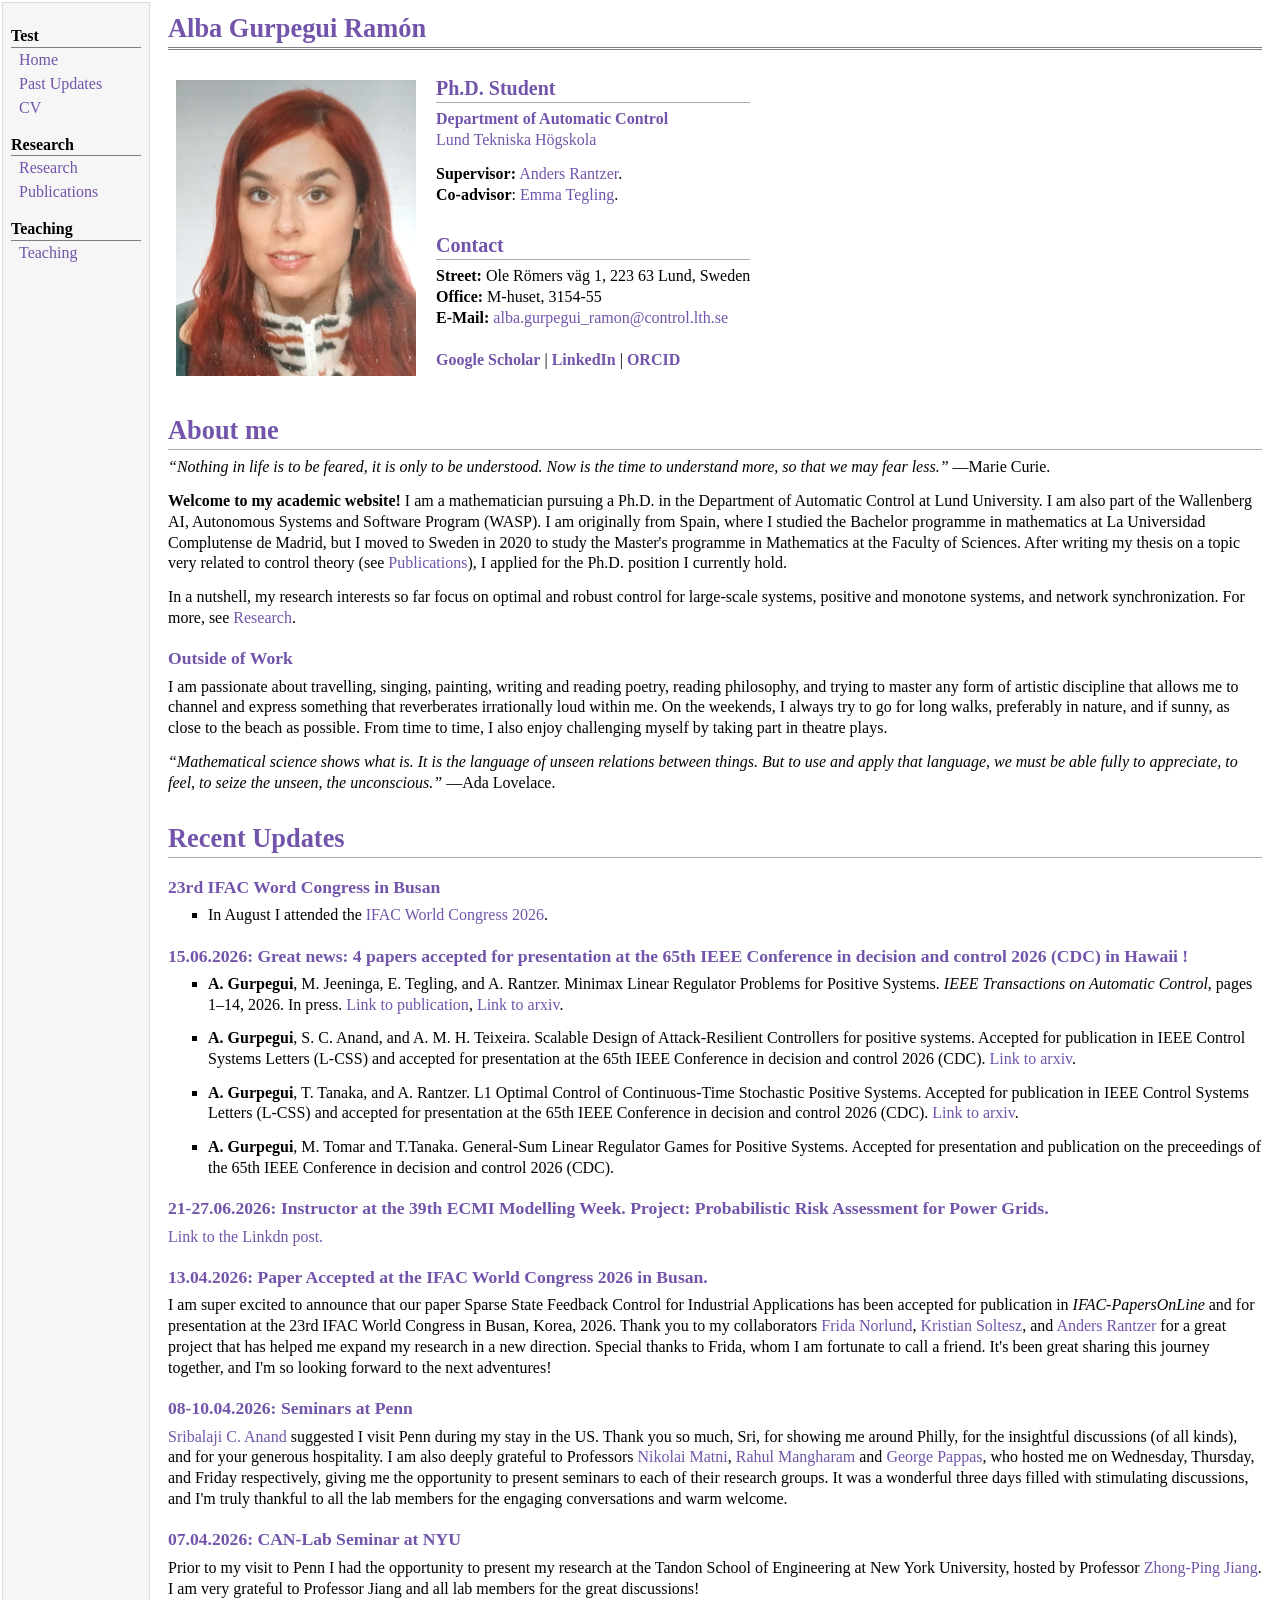
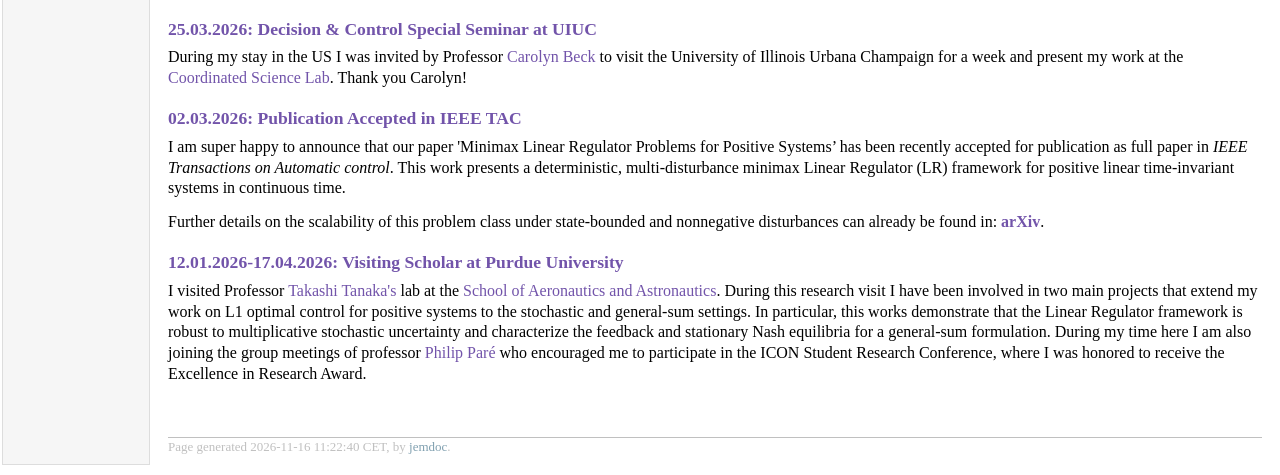
==== index.html @ 7a0a26d6 "update" ====
<!DOCTYPE html PUBLIC "-//W3C//DTD XHTML 1.1//EN"
  "http://www.w3.org/TR/xhtml11/DTD/xhtml11.dtd">
<html xmlns="http://www.w3.org/1999/xhtml" xml:lang="en">
<head>
<meta name="generator" content="jemdoc, see http://jemdoc.jaboc.net/" />
<meta http-equiv="Content-Type" content="text/html;charset=utf-8" />
<link rel="stylesheet" href="jemdoc.css" type="text/css" />
<link rel="stylesheet" href="../../jemdoc.css" type="text/css" />
<title>Alba Gurpegui - Academic Webpage</title>
</head>
<body>
<table summary="Table for page layout." id="tlayout">
<tr valign="top">
<td id="layout-menu">
<div class="menu-category">Test</div>
<div class="menu-item"><a href="/index.html">Home</a></div>
<div class="menu-item"><a href="/pastupdates.html">Past&nbsp;Updates</a></div>
<div class="menu-item"><a href="/CV.html">CV</a></div>
<div class="menu-category">Research</div>
<div class="menu-item"><a href="/research.html">Research</a></div>
<div class="menu-item"><a href="/publications.html">Publications</a></div>
<div class="menu-category">Teaching</div>
<div class="menu-item"><a href="/teaching.html">Teaching</a></div>
</td>
<td id="layout-content">
<div id="toptitle">
<h1>Alba Gurpegui Ramón</h1>
</div>
<table class="imgtable"><tr><td>
<img src="pic_alba.png" alt="Alba" />&nbsp;</td>
<td align="left"><h2>Ph.D. Student</h2>
<p><a href="https://www.control.lth.se"><b>Department of Automatic Control</b></a><br />
<a href="https://www.lth.se">Lund Tekniska Högskola</a><br /></p>
<p><b>Supervisor:</b> <a href="https://www.control.lth.se/personnel/personnel/anders-rantzer/">Anders Rantzer</a>.<br />
<b>Co-advisor</b>: <a href="https://tegling.se">Emma Tegling</a>.</p>
<h2>Contact</h2>
<p><b>Street:</b> Ole Römers väg 1, 223 63 Lund, Sweden<br />
<b>Office:</b> M-huset,  3154-55<br />
<b>E-Mail:</b> <a href="mailto:alba.gurpegui_ramon@control.lth.se">alba.gurpegui_ramon@control.lth.se</a><br />
<br />
<a href="https://scholar.google.com/citations?user=vSmTNfsAAAAJ&amp;hl=en"><b>Google Scholar</b></a> | <a href="https://www.linkedin.com/in/alba-gurpegui-3a1896249/"><b>LinkedIn</b></a> | <a href="https://orcid.org/0009-0004-3581-3519"><b>ORCID</b></a> </p>
</td></tr></table>
<h1>About me </h1>
<p><i>&ldquo;Nothing in life is to be feared, it is only to be understood. Now is the time to understand more, so that we may fear less.&rdquo;</i> —Marie Curie.</p>
<p><b>Welcome to my academic website!</b> I am a mathematician pursuing a Ph.D. in the Department 
of Automatic Control at Lund University. I am also part of the Wallenberg AI, Autonomous 
Systems and Software Program (WASP). I am originally from Spain, where I studied the Bachelor programme in mathematics at La Universidad Complutense de Madrid, 
but I moved to Sweden in 2020 to study the Master's programme in Mathematics at the Faculty of Sciences. After 
writing my thesis on a topic very related to control theory (see <a href="/publications.html">Publications</a>), I applied for the Ph.D. position 
I currently hold. </p>
<p>In a nutshell, my research interests so far focus on optimal and robust control for large-scale systems, positive and monotone systems, 
and network synchronization. For more, see <a href="/research.html">Research</a>.</p>
<h3>Outside of Work</h3>
<p>I am passionate about travelling, singing, painting, writing and reading poetry, reading philosophy, 
and trying to master any form of artistic discipline that allows me to channel and express something 
that reverberates irrationally loud within me. On the weekends, I always try to go for long walks, preferably in nature, 
and if sunny, as close to the beach as possible. From time to time, I also enjoy challenging myself by taking part 
in theatre plays.</p>
<p><i>&ldquo;Mathematical science shows what is. It is the language of unseen relations between things. But to use and apply that language, we must be able fully to appreciate, to feel, to seize the unseen, the unconscious.&rdquo;</i> —Ada Lovelace.</p>
<h1>Recent Updates</h1>
<h3>23rd IFAC Word Congress in Busan</h3>
<ul>
<li><p>In August I attended the <a href="https://www.ifac2026.org/fairDash.do">IFAC World Congress 2026</a>.</p>
</li>
</ul>
<h3>15.06.2026: Great news: 4 papers accepted for presentation at the 65th IEEE Conference in decision and control 2026 (CDC) in Hawaii !</h3>
<ul>
<li><p><b>A. Gurpegui</b>, M. Jeeninga, E. Tegling, and A. Rantzer. Minimax Linear Regulator Problems for Positive Systems. <i>IEEE Transactions
on Automatic Control</i>, pages 1–14, 2026. In press. <a href="https://ieeexplore.ieee.org/document/11430578">Link to publication</a>, <a href="https://arxiv.org/pdf/2411.04809">Link to arxiv</a>.</p>
</li>
</ul>
<ul>
<li><p><b>A. Gurpegui</b>, S. C. Anand, and A. M. H. Teixeira. Scalable Design of Attack-Resilient Controllers for positive systems. 
Accepted for publication in IEEE Control Systems Letters (L-CSS) and accepted for presentation at the 65th IEEE Conference in decision and control 2026 (CDC). <a href="https://arxiv.org/pdf/2605.10078">Link to arxiv</a>.</p>
</li>
</ul>
<ul>
<li><p><b>A. Gurpegui</b>, T. Tanaka, and A. Rantzer. L1 Optimal Control of Continuous-Time Stochastic Positive Systems. 
Accepted for publication in  IEEE Control Systems Letters (L-CSS) and accepted for presentation at the 65th IEEE Conference in decision and control 2026 (CDC). <a href="https://arxiv.org/pdf/2607.03952">Link to arxiv</a>.</p>
</li>
</ul>
<ul>
<li><p><b>A. Gurpegui</b>, M. Tomar and T.Tanaka. General-Sum Linear Regulator Games for Positive Systems. Accepted for presentation and publication
on the preceedings of the 65th IEEE Conference in decision and control 2026 (CDC).</p>
</li>
</ul>
<h3>21-27.06.2026: Instructor at the 39th ECMI Modelling Week. Project: Probabilistic Risk Assessment for Power Grids.</h3>
<p><a href="https://www.linkedin.com/feed/update/urn:li:activity:7477735351722270720/">Link to the Linkdn post.</a></p>
<h3>13.04.2026: Paper Accepted at the IFAC World Congress 2026 in Busan. </h3>
<p>I am super excited to announce that our paper Sparse State Feedback Control for Industrial Applications has been accepted for publication in <i>IFAC-PapersOnLine</i> and for presentation at the 23rd IFAC World Congress in Busan, Korea, 2026.
Thank you to my collaborators <a href="https://portal.research.lu.se/en/persons/frida-norlund/">Frida Norlund</a>, <a href="https://portal.research.lu.se/en/persons/kristian-soltesz/">Kristian Soltesz</a>, and <a href="https://portal.research.lu.se/en/persons/anders-rantzer/">Anders Rantzer</a> for a great project that has helped 
me expand my research in a new direction. Special thanks to Frida, whom I am fortunate to call a friend. It's been great sharing this journey together, and I'm so looking forward to the next adventures!</p>
<h3>08-10.04.2026: Seminars at Penn </h3>
<p><a href="https://sites.google.com/view/sribalajianand/home">Sribalaji C. Anand</a> suggested I visit Penn during my stay in the US. Thank you so much, Sri, for showing me around Philly, for the insightful discussions (of all kinds), and for your generous hospitality.
I am also deeply grateful to Professors <a href="https://nikolaimatni.github.io">Nikolai Matni</a>, <a href="https://directory.seas.upenn.edu/rahul-mangharam/">Rahul Mangharam</a> and <a href="https://www.georgejpappas.org">George Pappas</a>, who hosted me on Wednesday, Thursday, and Friday respectively, giving me the 
opportunity to present seminars to each of their research groups. It was a wonderful three days filled with stimulating discussions, and I'm truly thankful to all the lab members for the engaging conversations and warm welcome.</p>
<h3>07.04.2026: CAN-Lab Seminar at NYU </h3>
<p>Prior to my visit to Penn I had the opportunity to present my research at the Tandon School of Engineering at New York University, hosted by Professor <a href="https://engineering.nyu.edu/faculty/zhong-ping-jiang">Zhong-Ping Jiang</a>.
I am very grateful to Professor Jiang and all lab members for the great discussions! </p>
<h3>25.03.2026: Decision &amp; Control Special Seminar at UIUC</h3>
<p>During my stay in the US I was invited by Professor <a href="https://ise.illinois.edu/directory/profile/beck3">Carolyn Beck</a> to visit the University of Illinois Urbana Champaign for a week 
and present my work at the <a href="https://calendars.illinois.edu/detail/6991/33548097">Coordinated Science Lab</a>. Thank you Carolyn!</p>
<h3>02.03.2026: Publication Accepted in IEEE TAC </h3>
<p>I am super happy to announce that our paper 'Minimax Linear Regulator Problems for
Positive Systems&rsquo; has been recently accepted for publication as full paper in 
<i>IEEE Transactions on Automatic control</i>. This work presents a deterministic, 
multi-disturbance minimax Linear Regulator (LR) framework for positive linear 
time-invariant systems in continuous time. </p>
<p>Further details on the scalability of this problem class under state-bounded and nonnegative disturbances can already be found in: <a href="https://arxiv.org/pdf/2411.04809"><b>arXiv</b></a>.</p>
<h3>12.01.2026-17.04.2026: Visiting Scholar at Purdue University</h3>
<p>I visited Professor <a href="https://networked-control-systems-lab.github.io/research/">Takashi Tanaka's</a> lab 
at the <a href="https://engineering.purdue.edu/AAE?gad_source=1&amp;gad_campaignid=23623479518&amp;gbraid=0AAAAAqdM1ZjSb6ziUa1eh1X47-Zmudqnk&amp;gclid=Cj0KCQjw7cLOBhDmARIsAGsuA0nA-rz7OQv2yV0pgiR3VMm_qj-ILXZInYyi0golLRDZnZAdfOXx7LUaAugNEALw_wcB">School of Aeronautics and Astronautics</a>.
During this research visit I have been involved in two main projects that extend my work on L1 optimal control
for positive systems to the stochastic and general-sum settings. In particular, this works demonstrate that the 
Linear Regulator framework is robust to multiplicative stochastic uncertainty and characterize the feedback and 
stationary Nash equilibria for a general-sum formulation. During my time here I am also joining the group meetings 
of professor <a href="https://sites.google.com/view/philpare/home">Philip Paré</a> who encouraged me to participate in the ICON Student Research Conference, where I 
was honored to receive the Excellence in Research Award.</p>
<div id="footer">
<div id="footer-text">
Page generated 2026-11-16 11:22:40 CET, by <a href="http://jemdoc.jaboc.net/">jemdoc</a>.
</div>
</div>
</td>
</tr>
</table>
<!-- This script will be injected in the pages of the site to collect visiting info fpr Google analytics.-->
<!-- Use your GoogleAnalytics ID, update the following code and the MY_ID with yours (used two times.)  -->
<script async src="https://www.googletagmanager.com/gtag/js?id=MY_ID"></script>
<script>
  window.dataLayer = window.dataLayer || [];
  function gtag(){dataLayer.push(arguments);}
  gtag('js', new Date());
  gtag('config', 'MY_ID');
</script>
</body>
</html>
---- jemdoc.css ----
/* Css for the TABLE in research page */
#TABLE_HOME_HEAD {
	border-width: 0px;
	border-style: none;
	width: 100%;
}

#TABLE_HOME_HEAD td { 
	border-width: 0px;
	padding-left: 0px;
	border-style: none;	
	text-align: left;
	vertical-align: top;
	width: 100%;
}

#TABLE_HOME_HEAD tbody tr td:nth-child(1) {
	width: 100%;
}
/* Specific css for tables in members page */
#TABLE_MEMBERS {
	border-color: gray;
	border-width: 1px;
}

#TABLE_MEMBERS tr.r1 { 
	font-weight: bold; 
	background-color: #cfb0ff;
}
#TABLE_MEMBERS td { 
    text-align: left;
}

#TABLE_MEMBERS tbody tr td:nth-child(1) {
	width: 15em;
	min-width: 15em;
	max-width: 15em;
	word-break: break-all;
}

#TABLE_MEMBERS tbody tr td:nth-child(2) {
	width:14em;
	min-width: 14em;
	max-width: 14em;
	word-break: break-all;
}

#TABLE_MEMBERS tbody tr td:nth-child(3) {
	min-width: 8em;
	word-break: break-all;
	/*font-family: 'Times New Roman', Times, serif;*/
}


/* Css for the TABLE in contacts page */
#TABLE_CONTACTS {
	border-width: 0px;
	border-style: none;
}

#TABLE_CONTACTS td { 
	border-width: 0px;
	border-style: none;	
	text-align: left;
	vertical-align: top;
}

/* Css for the TABLE in research page */
#TABLE_RESEARCH {
	border-width: 0px;
	border-style: none;
}

#TABLE_RESEARCH td { 
	border-width: 0px;
	border-style: none;	
	text-align: justify;
	vertical-align: top;
}

#TABLE_RESEARCH tbody tr td:nth-child(1) {
	width: 100%;
}

/* Css for the popup in news page */
.popup {
	position: absolute;
	width: 50%;
	height: 20%;
	z-index: 15;
	top: 25%;
	left: 25%;
	background: transparent;
  }
  
  /* The actual popup */
  .popup .popuptext {
	visibility: hidden;
	background-color: #555;
	color: #fff;
	text-align: left;
	border-radius: 4px;
	padding: 8px 8px;
	z-index: 1;
  }
  
  /* Popup arrow */
  .popup .popuptext::after {
	position: absolute;
	border-width: 5px;
	border-style: solid;
  }
  
  /* Toggle this class - hide and show the popup */
  .popup .show {
	visibility: visible;
	-webkit-animation: fadeIn 1s;
	animation: fadeIn 1s;
  }
  
  /* Add animation (fade in the popup) */
  @-webkit-keyframes fadeIn {
	from {opacity: 0;} 
	to {opacity: 1;}
  }
  
  @keyframes fadeIn {
	from {opacity: 0;}
	to {opacity:1 ;}
  }


/* Default css file for jemdoc. */
table#tlayout {
    border: none;
    border-collapse: separate;
	background: white;
	width: 100%;
}

body {
	background: white;
	font-family: Georgia, serif;
	padding-bottom: 8px;
	margin: 0;
}

#layout-menu {
	background: #f6f6f6;
	border: 1px solid #dddddd;
	padding-top: 0.5em;
	padding-left: 8px;
	padding-right: 8px;
	font-size: 1.0em;
	width: 130px;
	white-space: nowrap;
    text-align: left;
    vertical-align: top;
}

#layout-menu td {
	background: #f4f4f4;
    vertical-align: top;
}

#layout-content {
	padding-top: 0.0em;
	padding-left: 1.0em;
	padding-right: 1.0em;
    border: none;
    background: white;
    text-align: left;
    vertical-align: top;
}

#layout-menu a {
	line-height: 1.5em;
	margin-left: 0.5em;
}

tt {
    background: #ffffdd;
}

pre, tt {
	font-size: 90%;
	font-family: monaco, monospace;
}

a, a > tt {
	/* color: #224b8d; */
	color: #7254aa;
	text-decoration: none;
}

a:hover {
	border-bottom: 1px gray dotted;
}

#layout-menu a.current:link, #layout-menu a.current:visited {
	color: #022b6d;
	border-bottom: 1px gray solid;
}
#layout-menu a:link, #layout-menu a:visited, #layout-menu a:hover {
	/* color: #527bbd; */
	color: #7254aa;
	text-decoration: none;
}
#layout-menu a:hover {
	text-decoration: none;
}

div.menu-category {
	border-bottom: 1px solid gray;
	margin-top: 0.8em;
	padding-top: 0.2em;
	padding-bottom: 0.1em;
	font-weight: bold;
}

div.menu-item {
	padding-left: 16px;
	text-indent: -16px;
}

div#toptitle {
	padding-bottom: 0.2em;
	margin-bottom: 1.5em;
	border-bottom: 3px double gray;
}

/* Reduce space if we begin the page with a title. */
div#toptitle + h2, div#toptitle + h3 {
	margin-top: -0.7em;
}

div#subtitle {
	margin-top: 0.0em;
	margin-bottom: 0.0em;
	padding-top: 0em;
	padding-bottom: 0.1em;
}

em {
	font-style: italic;
}

strong {
	font-weight: bold;
}


h1, h2, h3 {
	/* color: #527bbd; */
	color: #7254aa;
	margin-top: 0.7em;
	margin-bottom: 0.3em;
	padding-bottom: 0.2em;
	line-height: 1.0;
	padding-top: 0.5em;
	border-bottom: 1px solid #aaaaaa;
}

h1 {
	font-size: 165%;
}

h2 {
	padding-top: 0.8em;
	font-size: 125%;
}

h2 + h3 {
    padding-top: 0.2em;
}

h3 {
	font-size: 110%;
	border-bottom: none;
}

p {
	margin-top: 0.0em;
	margin-bottom: 0.8em;
	padding: 0;
	line-height: 1.3;
}

pre {
	padding: 0;
	margin: 0;
}

div#footer {
	font-size: small;
	border-top: 1px solid #c0c0c0;
	padding-top: 0.1em;
	margin-top: 4.0em;
	color: #c0c0c0;
}

div#footer a {
	color: #80a0b0;
}

div#footer-text {
	float: left;
	padding-bottom: 8px;
}

ul, ol, dl {
	margin-top: 0.2em;
	padding-top: 0;
	margin-bottom: 0.8em;
}

dt {
	margin-top: 0.5em;
	margin-bottom: 0;
}

dl {
	margin-left: 20px;
}

dd {
	color: #222222;
}

dd > *:first-child {
	margin-top: 0;
}

ul {
	list-style-position: outside;
	list-style-type: square;
}

p + ul, p + ol {
	margin-top: -0.5em;
}

li ul, li ol {
	margin-top: -0.3em;
}

ol {
	list-style-position: outside;
	list-style-type: decimal;
}

li p, dd p {
	margin-bottom: 0.3em;
}


ol ol {
	list-style-type: lower-alpha;
}

ol ol ol {
	list-style-type: lower-roman;
}

p + div.codeblock {
	margin-top: -0.6em;
}

div.codeblock, div.infoblock {
	margin-right: 0%;
	margin-top: 1.2em;
	margin-bottom: 1.3em;
}

div.blocktitle {
	font-weight: bold;
	color: #cd7b62;
	margin-top: 1.2em;
	margin-bottom: 0.1em;
}

div.blockcontent {
	border: 1px solid silver;
	padding: 0.3em 0.5em;
}

div.infoblock > div.blockcontent {
	background: #ffffee;
}

div.blockcontent p + ul, div.blockcontent p + ol {
	margin-top: 0.4em;
}

div.infoblock p {
	margin-bottom: 0em;
}

div.infoblock li p, div.infoblock dd p {
	margin-bottom: 0.5em;
}

div.infoblock p + p {
	margin-top: 0.8em;
}

div.codeblock > div.blockcontent {
	background: #f6f6f6;
}

span.pycommand {
	color: #000070;
}

span.statement {
	color: #008800;
}
span.builtin {
	color: #000088;
}
span.special {
	color: #990000;
}
span.operator {
	color: #880000;
}
span.error {
	color: #aa0000;
}
span.comment, span.comment > *, span.string, span.string > * {
	color: #606060;
}

@media print {
	#layout-menu { display: none; }
}

#fwtitle {
	margin: 2px;
}

#fwtitle #toptitle {
	padding-left: 0.5em;
	margin-bottom: 0.5em;
}

#layout-content h1:first-child, #layout-content h2:first-child, #layout-content h3:first-child {
	margin-top: -0.7em;
}

div#toptitle h1, #layout-content div#toptitle h1 {
	margin-bottom: 0.0em;
	padding-bottom: 0.1em;
	padding-top: 0;
	margin-top: 0.5em;
	border-bottom: none;
}

img.eq {
	padding: 0;
	padding-left: 0.1em;
	padding-right: 0.1em;
	margin: 0;
}

img.eqwl {
	padding-left: 2em;
	padding-top: 0.6em;
	padding-bottom: 0.2em;
	margin: 0;
}

table {
    border: 2px solid black;
    border-collapse: collapse;
}

td {
    padding: 2px;
    padding-left: 0.5em;
    padding-right: 0.5em;
    text-align: center;
    border: 1px solid gray;
}

table + table {
    margin-top: 1em;
}

tr.heading {
    font-weight: bold;
    border-bottom: 2px solid black;
}

img {
    border: none;
}

table.imgtable, table.imgtable td {
    border: none;
    text-align: left;
}

/* extra y MK */

.pointer {cursor: pointer;}
.float {float: left;}
.padright10px {padding-right: 10px;}
.center {
	display: block;
	margin-left: auto;
	margin-right: auto;
  }
---- jemdoc.css ----
/* Css for the TABLE in research page */
#TABLE_HOME_HEAD {
	border-width: 0px;
	border-style: none;
	width: 100%;
}

#TABLE_HOME_HEAD td { 
	border-width: 0px;
	padding-left: 0px;
	border-style: none;	
	text-align: left;
	vertical-align: top;
	width: 100%;
}

#TABLE_HOME_HEAD tbody tr td:nth-child(1) {
	width: 100%;
}
/* Specific css for tables in members page */
#TABLE_MEMBERS {
	border-color: gray;
	border-width: 1px;
}

#TABLE_MEMBERS tr.r1 { 
	font-weight: bold; 
	background-color: #cfb0ff;
}
#TABLE_MEMBERS td { 
    text-align: left;
}

#TABLE_MEMBERS tbody tr td:nth-child(1) {
	width: 15em;
	min-width: 15em;
	max-width: 15em;
	word-break: break-all;
}

#TABLE_MEMBERS tbody tr td:nth-child(2) {
	width:14em;
	min-width: 14em;
	max-width: 14em;
	word-break: break-all;
}

#TABLE_MEMBERS tbody tr td:nth-child(3) {
	min-width: 8em;
	word-break: break-all;
	/*font-family: 'Times New Roman', Times, serif;*/
}


/* Css for the TABLE in contacts page */
#TABLE_CONTACTS {
	border-width: 0px;
	border-style: none;
}

#TABLE_CONTACTS td { 
	border-width: 0px;
	border-style: none;	
	text-align: left;
	vertical-align: top;
}

/* Css for the TABLE in research page */
#TABLE_RESEARCH {
	border-width: 0px;
	border-style: none;
}

#TABLE_RESEARCH td { 
	border-width: 0px;
	border-style: none;	
	text-align: justify;
	vertical-align: top;
}

#TABLE_RESEARCH tbody tr td:nth-child(1) {
	width: 100%;
}

/* Css for the popup in news page */
.popup {
	position: absolute;
	width: 50%;
	height: 20%;
	z-index: 15;
	top: 25%;
	left: 25%;
	background: transparent;
  }
  
  /* The actual popup */
  .popup .popuptext {
	visibility: hidden;
	background-color: #555;
	color: #fff;
	text-align: left;
	border-radius: 4px;
	padding: 8px 8px;
	z-index: 1;
  }
  
  /* Popup arrow */
  .popup .popuptext::after {
	position: absolute;
	border-width: 5px;
	border-style: solid;
  }
  
  /* Toggle this class - hide and show the popup */
  .popup .show {
	visibility: visible;
	-webkit-animation: fadeIn 1s;
	animation: fadeIn 1s;
  }
  
  /* Add animation (fade in the popup) */
  @-webkit-keyframes fadeIn {
	from {opacity: 0;} 
	to {opacity: 1;}
  }
  
  @keyframes fadeIn {
	from {opacity: 0;}
	to {opacity:1 ;}
  }


/* Default css file for jemdoc. */
table#tlayout {
    border: none;
    border-collapse: separate;
	background: white;
	width: 100%;
}

body {
	background: white;
	font-family: Georgia, serif;
	padding-bottom: 8px;
	margin: 0;
}

#layout-menu {
	background: #f6f6f6;
	border: 1px solid #dddddd;
	padding-top: 0.5em;
	padding-left: 8px;
	padding-right: 8px;
	font-size: 1.0em;
	width: 130px;
	white-space: nowrap;
    text-align: left;
    vertical-align: top;
}

#layout-menu td {
	background: #f4f4f4;
    vertical-align: top;
}

#layout-content {
	padding-top: 0.0em;
	padding-left: 1.0em;
	padding-right: 1.0em;
    border: none;
    background: white;
    text-align: left;
    vertical-align: top;
}

#layout-menu a {
	line-height: 1.5em;
	margin-left: 0.5em;
}

tt {
    background: #ffffdd;
}

pre, tt {
	font-size: 90%;
	font-family: monaco, monospace;
}

a, a > tt {
	/* color: #224b8d; */
	color: #7254aa;
	text-decoration: none;
}

a:hover {
	border-bottom: 1px gray dotted;
}

#layout-menu a.current:link, #layout-menu a.current:visited {
	color: #022b6d;
	border-bottom: 1px gray solid;
}
#layout-menu a:link, #layout-menu a:visited, #layout-menu a:hover {
	/* color: #527bbd; */
	color: #7254aa;
	text-decoration: none;
}
#layout-menu a:hover {
	text-decoration: none;
}

div.menu-category {
	border-bottom: 1px solid gray;
	margin-top: 0.8em;
	padding-top: 0.2em;
	padding-bottom: 0.1em;
	font-weight: bold;
}

div.menu-item {
	padding-left: 16px;
	text-indent: -16px;
}

div#toptitle {
	padding-bottom: 0.2em;
	margin-bottom: 1.5em;
	border-bottom: 3px double gray;
}

/* Reduce space if we begin the page with a title. */
div#toptitle + h2, div#toptitle + h3 {
	margin-top: -0.7em;
}

div#subtitle {
	margin-top: 0.0em;
	margin-bottom: 0.0em;
	padding-top: 0em;
	padding-bottom: 0.1em;
}

em {
	font-style: italic;
}

strong {
	font-weight: bold;
}


h1, h2, h3 {
	/* color: #527bbd; */
	color: #7254aa;
	margin-top: 0.7em;
	margin-bottom: 0.3em;
	padding-bottom: 0.2em;
	line-height: 1.0;
	padding-top: 0.5em;
	border-bottom: 1px solid #aaaaaa;
}

h1 {
	font-size: 165%;
}

h2 {
	padding-top: 0.8em;
	font-size: 125%;
}

h2 + h3 {
    padding-top: 0.2em;
}

h3 {
	font-size: 110%;
	border-bottom: none;
}

p {
	margin-top: 0.0em;
	margin-bottom: 0.8em;
	padding: 0;
	line-height: 1.3;
}

pre {
	padding: 0;
	margin: 0;
}

div#footer {
	font-size: small;
	border-top: 1px solid #c0c0c0;
	padding-top: 0.1em;
	margin-top: 4.0em;
	color: #c0c0c0;
}

div#footer a {
	color: #80a0b0;
}

div#footer-text {
	float: left;
	padding-bottom: 8px;
}

ul, ol, dl {
	margin-top: 0.2em;
	padding-top: 0;
	margin-bottom: 0.8em;
}

dt {
	margin-top: 0.5em;
	margin-bottom: 0;
}

dl {
	margin-left: 20px;
}

dd {
	color: #222222;
}

dd > *:first-child {
	margin-top: 0;
}

ul {
	list-style-position: outside;
	list-style-type: square;
}

p + ul, p + ol {
	margin-top: -0.5em;
}

li ul, li ol {
	margin-top: -0.3em;
}

ol {
	list-style-position: outside;
	list-style-type: decimal;
}

li p, dd p {
	margin-bottom: 0.3em;
}


ol ol {
	list-style-type: lower-alpha;
}

ol ol ol {
	list-style-type: lower-roman;
}

p + div.codeblock {
	margin-top: -0.6em;
}

div.codeblock, div.infoblock {
	margin-right: 0%;
	margin-top: 1.2em;
	margin-bottom: 1.3em;
}

div.blocktitle {
	font-weight: bold;
	color: #cd7b62;
	margin-top: 1.2em;
	margin-bottom: 0.1em;
}

div.blockcontent {
	border: 1px solid silver;
	padding: 0.3em 0.5em;
}

div.infoblock > div.blockcontent {
	background: #ffffee;
}

div.blockcontent p + ul, div.blockcontent p + ol {
	margin-top: 0.4em;
}

div.infoblock p {
	margin-bottom: 0em;
}

div.infoblock li p, div.infoblock dd p {
	margin-bottom: 0.5em;
}

div.infoblock p + p {
	margin-top: 0.8em;
}

div.codeblock > div.blockcontent {
	background: #f6f6f6;
}

span.pycommand {
	color: #000070;
}

span.statement {
	color: #008800;
}
span.builtin {
	color: #000088;
}
span.special {
	color: #990000;
}
span.operator {
	color: #880000;
}
span.error {
	color: #aa0000;
}
span.comment, span.comment > *, span.string, span.string > * {
	color: #606060;
}

@media print {
	#layout-menu { display: none; }
}

#fwtitle {
	margin: 2px;
}

#fwtitle #toptitle {
	padding-left: 0.5em;
	margin-bottom: 0.5em;
}

#layout-content h1:first-child, #layout-content h2:first-child, #layout-content h3:first-child {
	margin-top: -0.7em;
}

div#toptitle h1, #layout-content div#toptitle h1 {
	margin-bottom: 0.0em;
	padding-bottom: 0.1em;
	padding-top: 0;
	margin-top: 0.5em;
	border-bottom: none;
}

img.eq {
	padding: 0;
	padding-left: 0.1em;
	padding-right: 0.1em;
	margin: 0;
}

img.eqwl {
	padding-left: 2em;
	padding-top: 0.6em;
	padding-bottom: 0.2em;
	margin: 0;
}

table {
    border: 2px solid black;
    border-collapse: collapse;
}

td {
    padding: 2px;
    padding-left: 0.5em;
    padding-right: 0.5em;
    text-align: center;
    border: 1px solid gray;
}

table + table {
    margin-top: 1em;
}

tr.heading {
    font-weight: bold;
    border-bottom: 2px solid black;
}

img {
    border: none;
}

table.imgtable, table.imgtable td {
    border: none;
    text-align: left;
}

/* extra y MK */

.pointer {cursor: pointer;}
.float {float: left;}
.padright10px {padding-right: 10px;}
.center {
	display: block;
	margin-left: auto;
	margin-right: auto;
  }
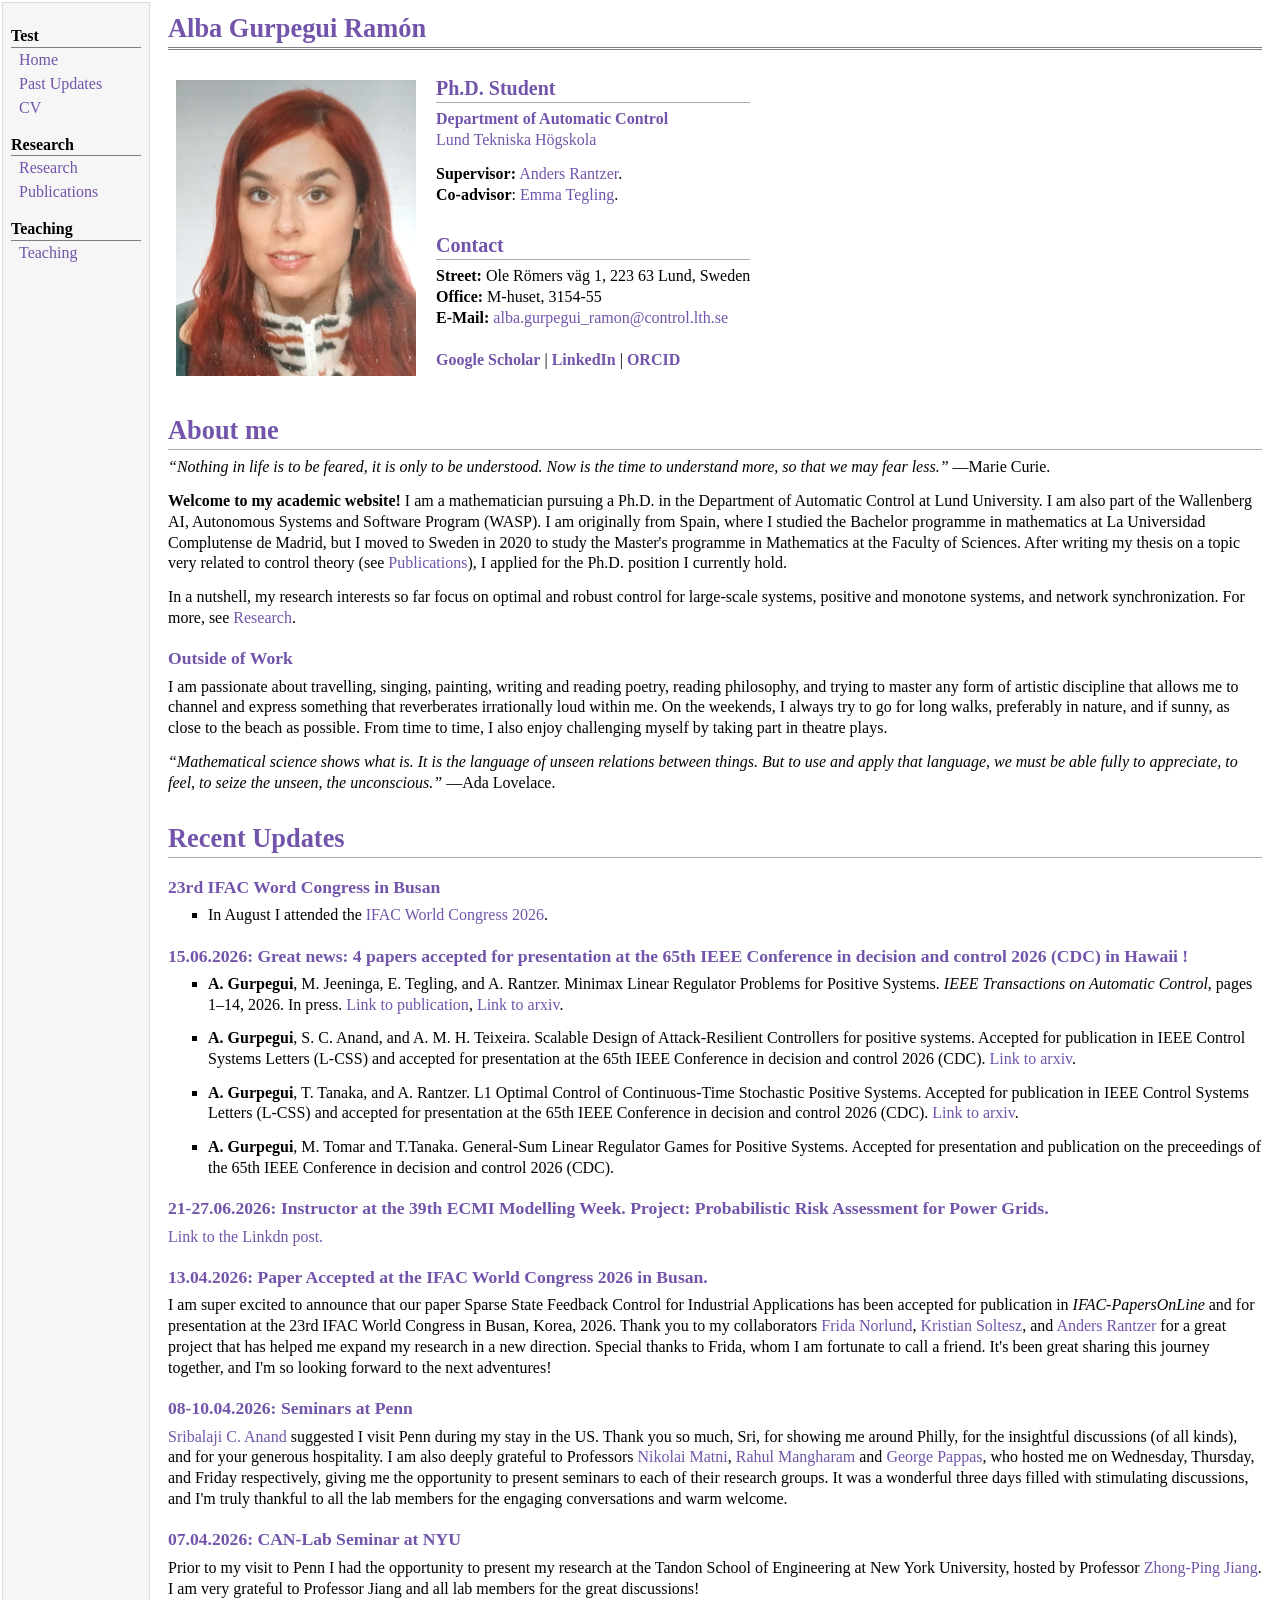
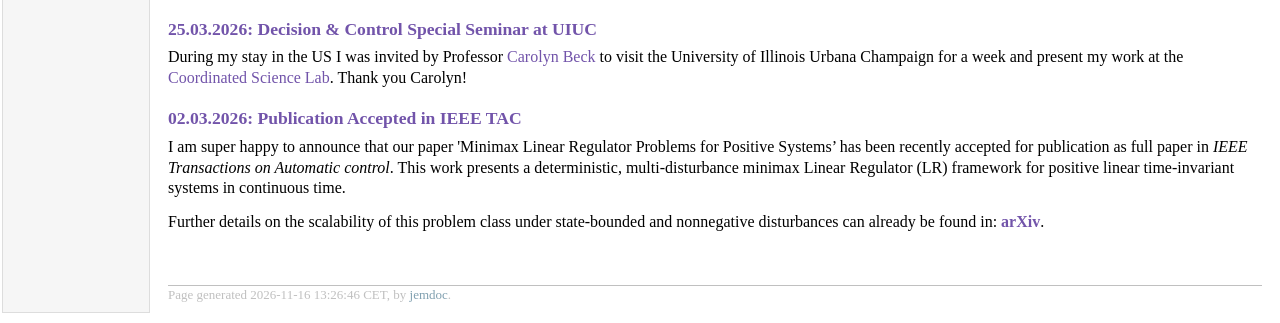
==== commit 872f45f9: "updates2" ====
--- a/index.html
+++ b/index.html
@@ -107,18 +107,9 @@
 multi-disturbance minimax Linear Regulator (LR) framework for positive linear 
 time-invariant systems in continuous time. </p>
 <p>Further details on the scalability of this problem class under state-bounded and nonnegative disturbances can already be found in: <a href="https://arxiv.org/pdf/2411.04809"><b>arXiv</b></a>.</p>
-<h3>12.01.2026-17.04.2026: Visiting Scholar at Purdue University</h3>
-<p>I visited Professor <a href="https://networked-control-systems-lab.github.io/research/">Takashi Tanaka's</a> lab 
-at the <a href="https://engineering.purdue.edu/AAE?gad_source=1&amp;gad_campaignid=23623479518&amp;gbraid=0AAAAAqdM1ZjSb6ziUa1eh1X47-Zmudqnk&amp;gclid=Cj0KCQjw7cLOBhDmARIsAGsuA0nA-rz7OQv2yV0pgiR3VMm_qj-ILXZInYyi0golLRDZnZAdfOXx7LUaAugNEALw_wcB">School of Aeronautics and Astronautics</a>.
-During this research visit I have been involved in two main projects that extend my work on L1 optimal control
-for positive systems to the stochastic and general-sum settings. In particular, this works demonstrate that the 
-Linear Regulator framework is robust to multiplicative stochastic uncertainty and characterize the feedback and 
-stationary Nash equilibria for a general-sum formulation. During my time here I am also joining the group meetings 
-of professor <a href="https://sites.google.com/view/philpare/home">Philip Paré</a> who encouraged me to participate in the ICON Student Research Conference, where I 
-was honored to receive the Excellence in Research Award.</p>
 <div id="footer">
 <div id="footer-text">
-Page generated 2026-11-16 11:22:40 CET, by <a href="http://jemdoc.jaboc.net/">jemdoc</a>.
+Page generated 2026-11-16 13:26:46 CET, by <a href="http://jemdoc.jaboc.net/">jemdoc</a>.
 </div>
 </div>
 </td>
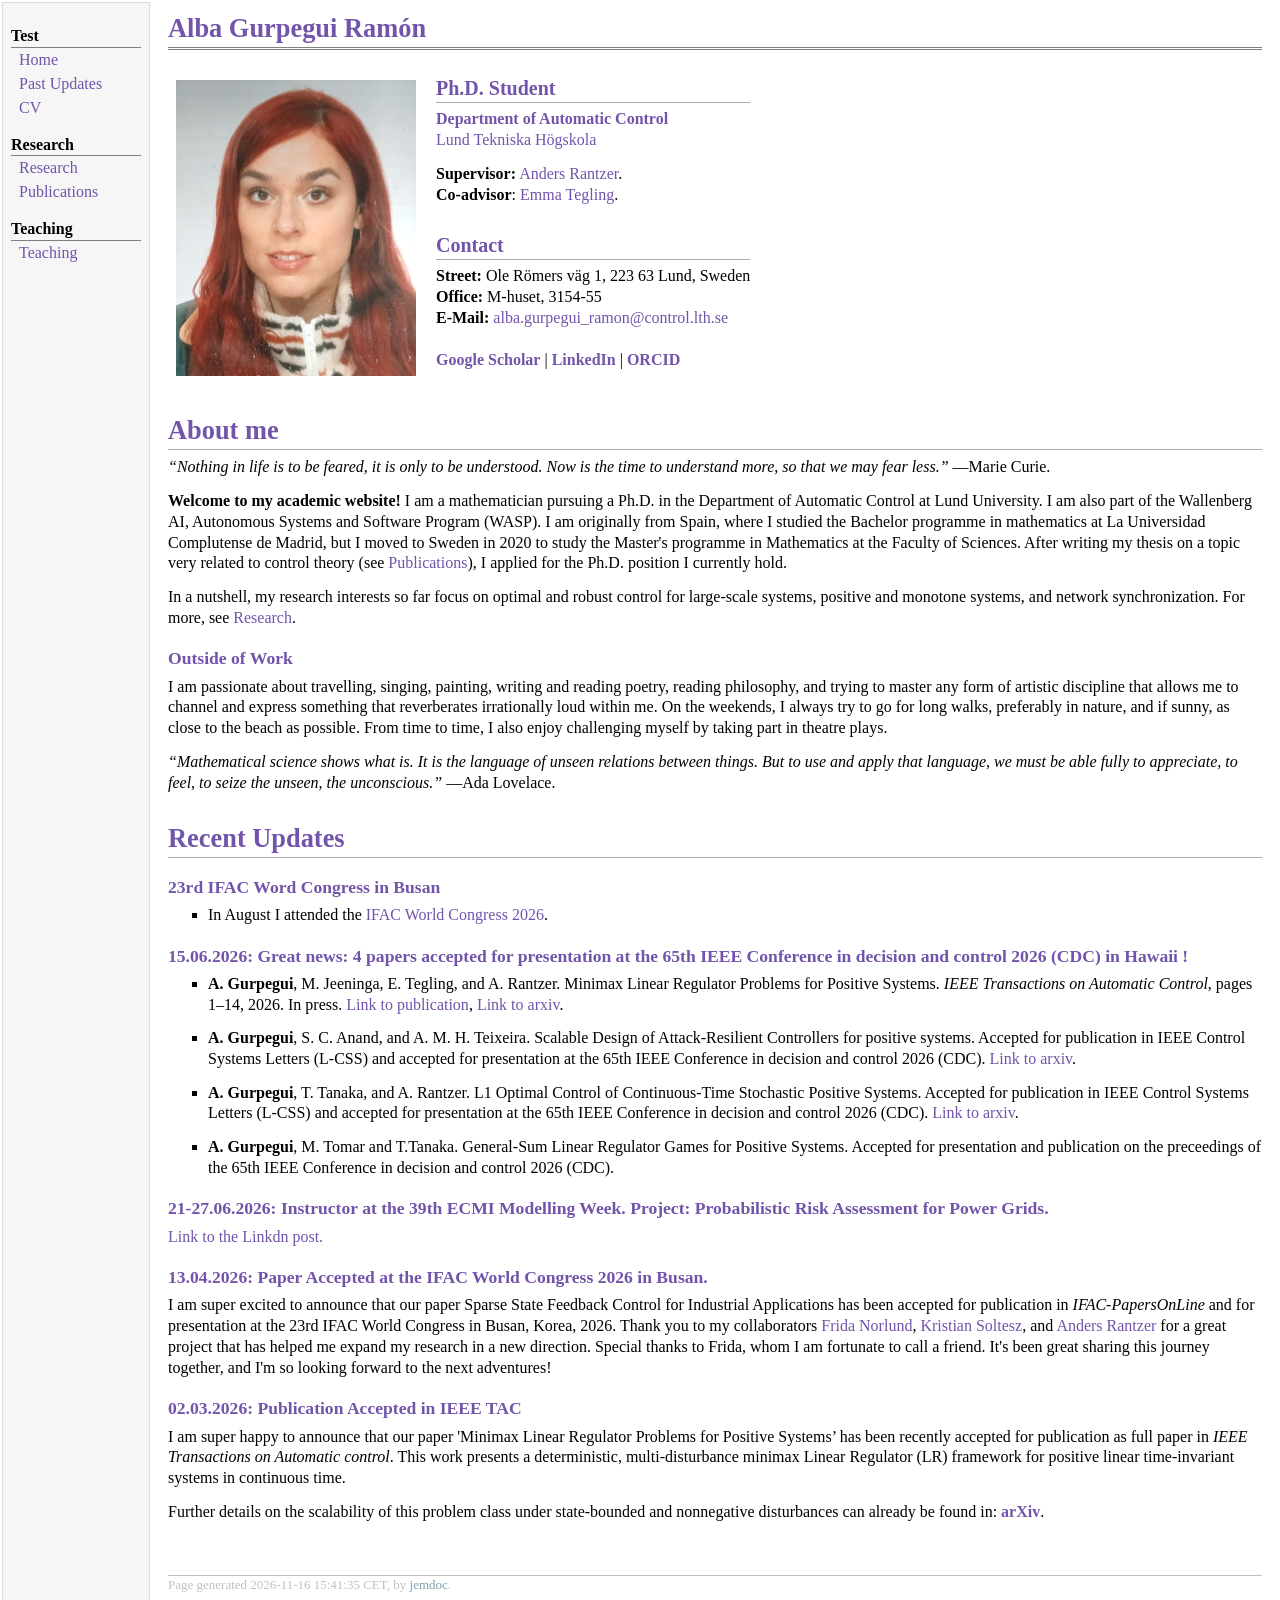
==== commit 397fd9b9: "updates4" ====
--- a/index.html
+++ b/index.html
@@ -90,16 +90,6 @@
 <p>I am super excited to announce that our paper Sparse State Feedback Control for Industrial Applications has been accepted for publication in <i>IFAC-PapersOnLine</i> and for presentation at the 23rd IFAC World Congress in Busan, Korea, 2026.
 Thank you to my collaborators <a href="https://portal.research.lu.se/en/persons/frida-norlund/">Frida Norlund</a>, <a href="https://portal.research.lu.se/en/persons/kristian-soltesz/">Kristian Soltesz</a>, and <a href="https://portal.research.lu.se/en/persons/anders-rantzer/">Anders Rantzer</a> for a great project that has helped 
 me expand my research in a new direction. Special thanks to Frida, whom I am fortunate to call a friend. It's been great sharing this journey together, and I'm so looking forward to the next adventures!</p>
-<h3>08-10.04.2026: Seminars at Penn </h3>
-<p><a href="https://sites.google.com/view/sribalajianand/home">Sribalaji C. Anand</a> suggested I visit Penn during my stay in the US. Thank you so much, Sri, for showing me around Philly, for the insightful discussions (of all kinds), and for your generous hospitality.
-I am also deeply grateful to Professors <a href="https://nikolaimatni.github.io">Nikolai Matni</a>, <a href="https://directory.seas.upenn.edu/rahul-mangharam/">Rahul Mangharam</a> and <a href="https://www.georgejpappas.org">George Pappas</a>, who hosted me on Wednesday, Thursday, and Friday respectively, giving me the 
-opportunity to present seminars to each of their research groups. It was a wonderful three days filled with stimulating discussions, and I'm truly thankful to all the lab members for the engaging conversations and warm welcome.</p>
-<h3>07.04.2026: CAN-Lab Seminar at NYU </h3>
-<p>Prior to my visit to Penn I had the opportunity to present my research at the Tandon School of Engineering at New York University, hosted by Professor <a href="https://engineering.nyu.edu/faculty/zhong-ping-jiang">Zhong-Ping Jiang</a>.
-I am very grateful to Professor Jiang and all lab members for the great discussions! </p>
-<h3>25.03.2026: Decision &amp; Control Special Seminar at UIUC</h3>
-<p>During my stay in the US I was invited by Professor <a href="https://ise.illinois.edu/directory/profile/beck3">Carolyn Beck</a> to visit the University of Illinois Urbana Champaign for a week 
-and present my work at the <a href="https://calendars.illinois.edu/detail/6991/33548097">Coordinated Science Lab</a>. Thank you Carolyn!</p>
 <h3>02.03.2026: Publication Accepted in IEEE TAC </h3>
 <p>I am super happy to announce that our paper 'Minimax Linear Regulator Problems for
 Positive Systems&rsquo; has been recently accepted for publication as full paper in 
@@ -109,7 +99,7 @@
 <p>Further details on the scalability of this problem class under state-bounded and nonnegative disturbances can already be found in: <a href="https://arxiv.org/pdf/2411.04809"><b>arXiv</b></a>.</p>
 <div id="footer">
 <div id="footer-text">
-Page generated 2026-11-16 13:26:46 CET, by <a href="http://jemdoc.jaboc.net/">jemdoc</a>.
+Page generated 2026-11-16 15:41:35 CET, by <a href="http://jemdoc.jaboc.net/">jemdoc</a>.
 </div>
 </div>
 </td>
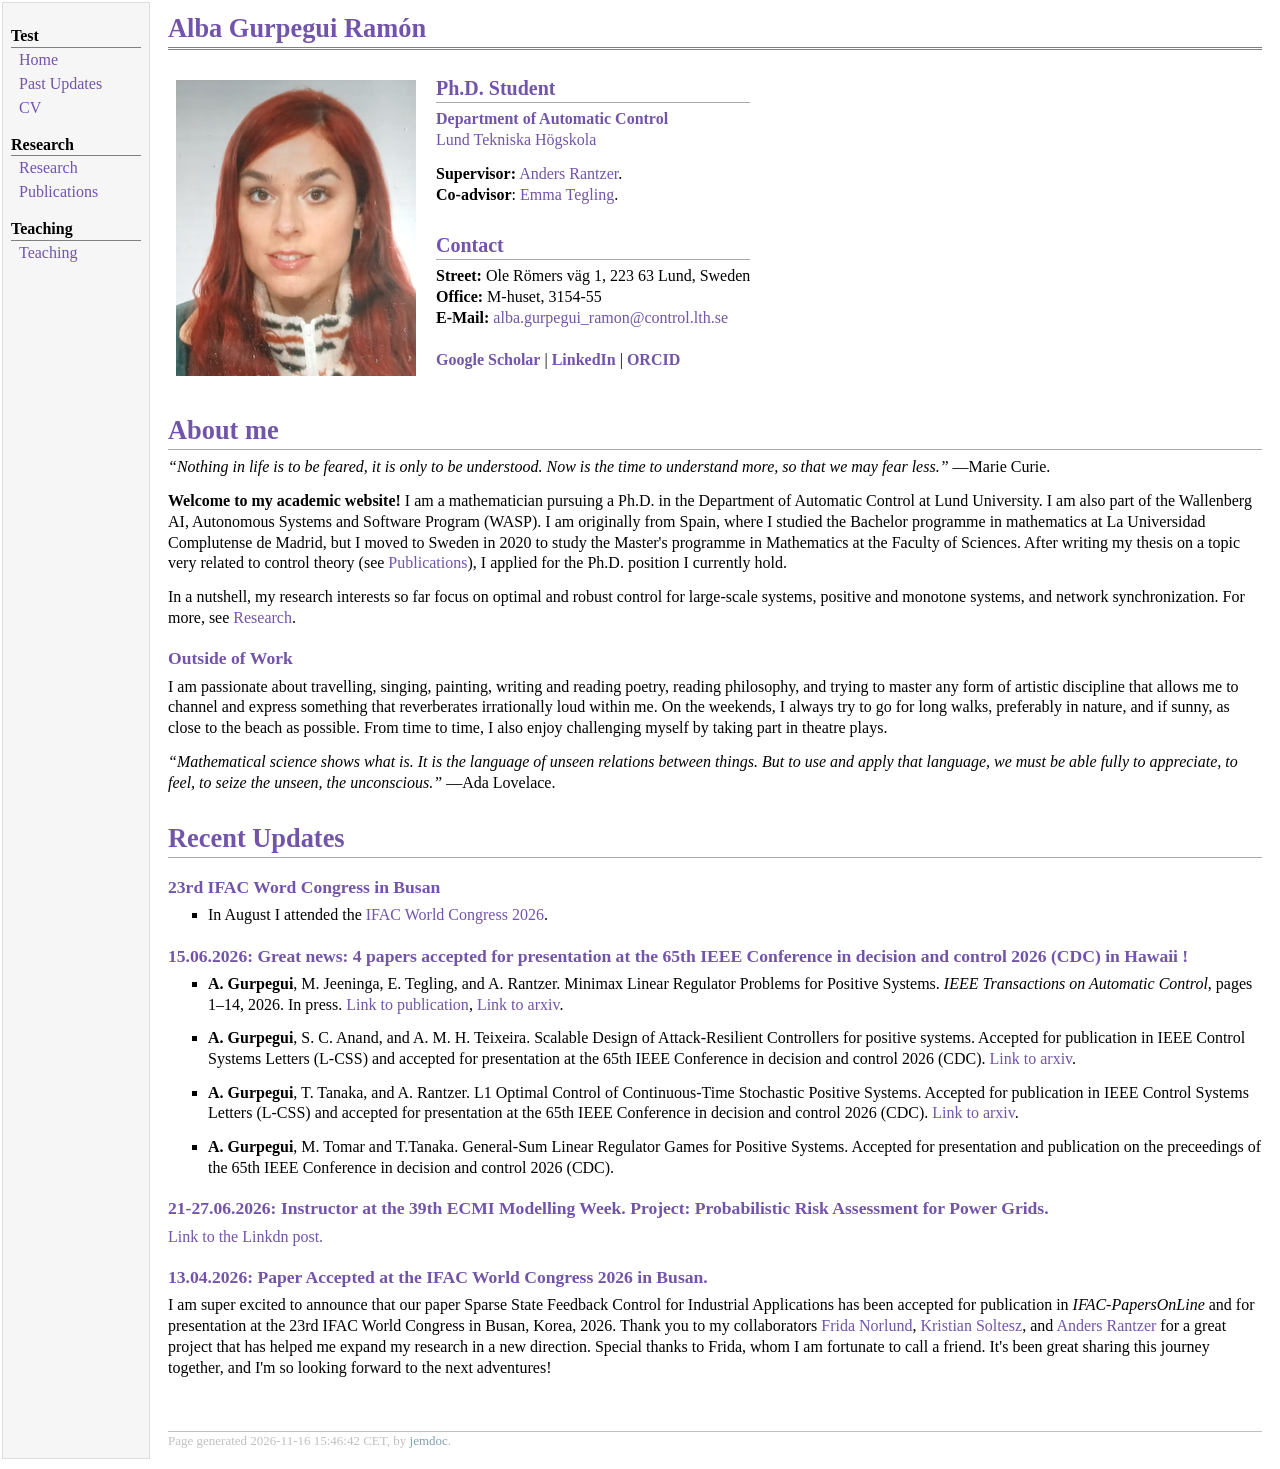
==== commit 472ee90a: "updates4" ====
--- a/index.html
+++ b/index.html
@@ -90,16 +90,9 @@
 <p>I am super excited to announce that our paper Sparse State Feedback Control for Industrial Applications has been accepted for publication in <i>IFAC-PapersOnLine</i> and for presentation at the 23rd IFAC World Congress in Busan, Korea, 2026.
 Thank you to my collaborators <a href="https://portal.research.lu.se/en/persons/frida-norlund/">Frida Norlund</a>, <a href="https://portal.research.lu.se/en/persons/kristian-soltesz/">Kristian Soltesz</a>, and <a href="https://portal.research.lu.se/en/persons/anders-rantzer/">Anders Rantzer</a> for a great project that has helped 
 me expand my research in a new direction. Special thanks to Frida, whom I am fortunate to call a friend. It's been great sharing this journey together, and I'm so looking forward to the next adventures!</p>
-<h3>02.03.2026: Publication Accepted in IEEE TAC </h3>
-<p>I am super happy to announce that our paper 'Minimax Linear Regulator Problems for
-Positive Systems&rsquo; has been recently accepted for publication as full paper in 
-<i>IEEE Transactions on Automatic control</i>. This work presents a deterministic, 
-multi-disturbance minimax Linear Regulator (LR) framework for positive linear 
-time-invariant systems in continuous time. </p>
-<p>Further details on the scalability of this problem class under state-bounded and nonnegative disturbances can already be found in: <a href="https://arxiv.org/pdf/2411.04809"><b>arXiv</b></a>.</p>
 <div id="footer">
 <div id="footer-text">
-Page generated 2026-11-16 15:41:35 CET, by <a href="http://jemdoc.jaboc.net/">jemdoc</a>.
+Page generated 2026-11-16 15:46:42 CET, by <a href="http://jemdoc.jaboc.net/">jemdoc</a>.
 </div>
 </div>
 </td>
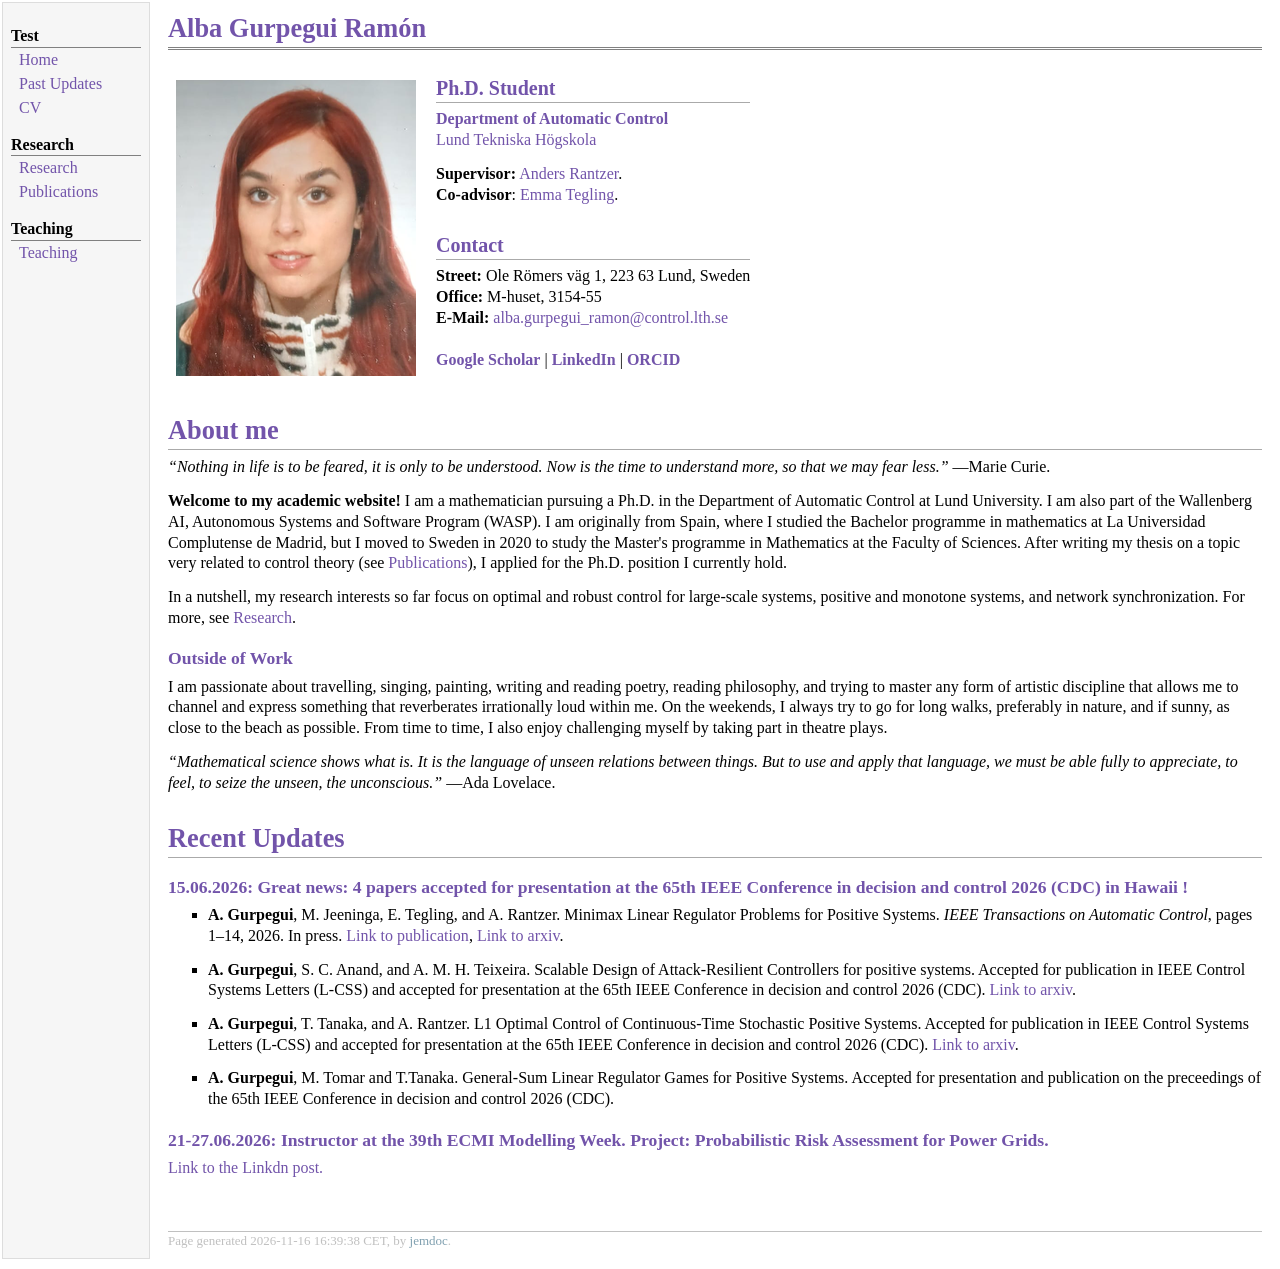
==== commit a6b9fc69: "up2" ====
--- a/index.html
+++ b/index.html
@@ -58,11 +58,6 @@
 in theatre plays.</p>
 <p><i>&ldquo;Mathematical science shows what is. It is the language of unseen relations between things. But to use and apply that language, we must be able fully to appreciate, to feel, to seize the unseen, the unconscious.&rdquo;</i> —Ada Lovelace.</p>
 <h1>Recent Updates</h1>
-<h3>23rd IFAC Word Congress in Busan</h3>
-<ul>
-<li><p>In August I attended the <a href="https://www.ifac2026.org/fairDash.do">IFAC World Congress 2026</a>.</p>
-</li>
-</ul>
 <h3>15.06.2026: Great news: 4 papers accepted for presentation at the 65th IEEE Conference in decision and control 2026 (CDC) in Hawaii !</h3>
 <ul>
 <li><p><b>A. Gurpegui</b>, M. Jeeninga, E. Tegling, and A. Rantzer. Minimax Linear Regulator Problems for Positive Systems. <i>IEEE Transactions
@@ -86,13 +81,9 @@
 </ul>
 <h3>21-27.06.2026: Instructor at the 39th ECMI Modelling Week. Project: Probabilistic Risk Assessment for Power Grids.</h3>
 <p><a href="https://www.linkedin.com/feed/update/urn:li:activity:7477735351722270720/">Link to the Linkdn post.</a></p>
-<h3>13.04.2026: Paper Accepted at the IFAC World Congress 2026 in Busan. </h3>
-<p>I am super excited to announce that our paper Sparse State Feedback Control for Industrial Applications has been accepted for publication in <i>IFAC-PapersOnLine</i> and for presentation at the 23rd IFAC World Congress in Busan, Korea, 2026.
-Thank you to my collaborators <a href="https://portal.research.lu.se/en/persons/frida-norlund/">Frida Norlund</a>, <a href="https://portal.research.lu.se/en/persons/kristian-soltesz/">Kristian Soltesz</a>, and <a href="https://portal.research.lu.se/en/persons/anders-rantzer/">Anders Rantzer</a> for a great project that has helped 
-me expand my research in a new direction. Special thanks to Frida, whom I am fortunate to call a friend. It's been great sharing this journey together, and I'm so looking forward to the next adventures!</p>
 <div id="footer">
 <div id="footer-text">
-Page generated 2026-11-16 15:46:42 CET, by <a href="http://jemdoc.jaboc.net/">jemdoc</a>.
+Page generated 2026-11-16 16:39:38 CET, by <a href="http://jemdoc.jaboc.net/">jemdoc</a>.
 </div>
 </div>
 </td>
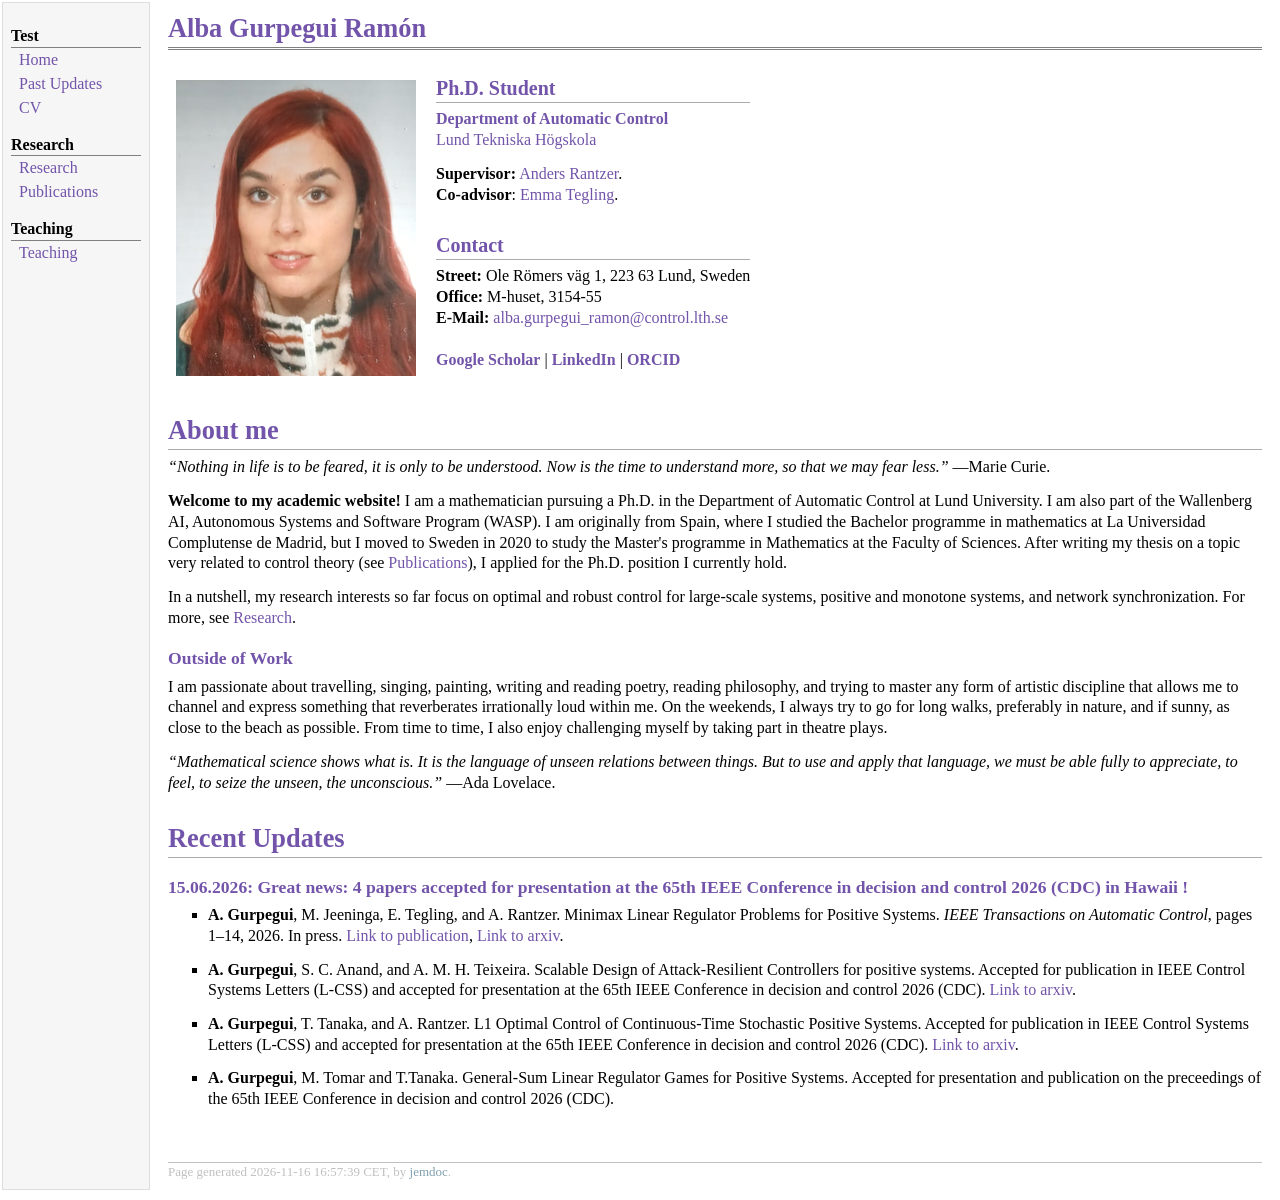
==== commit ff62dd59: "updates" ====
--- a/index.html
+++ b/index.html
@@ -79,11 +79,9 @@
 on the preceedings of the 65th IEEE Conference in decision and control 2026 (CDC).</p>
 </li>
 </ul>
-<h3>21-27.06.2026: Instructor at the 39th ECMI Modelling Week. Project: Probabilistic Risk Assessment for Power Grids.</h3>
-<p><a href="https://www.linkedin.com/feed/update/urn:li:activity:7477735351722270720/">Link to the Linkdn post.</a></p>
 <div id="footer">
 <div id="footer-text">
-Page generated 2026-11-16 16:39:38 CET, by <a href="http://jemdoc.jaboc.net/">jemdoc</a>.
+Page generated 2026-11-16 16:57:39 CET, by <a href="http://jemdoc.jaboc.net/">jemdoc</a>.
 </div>
 </div>
 </td>
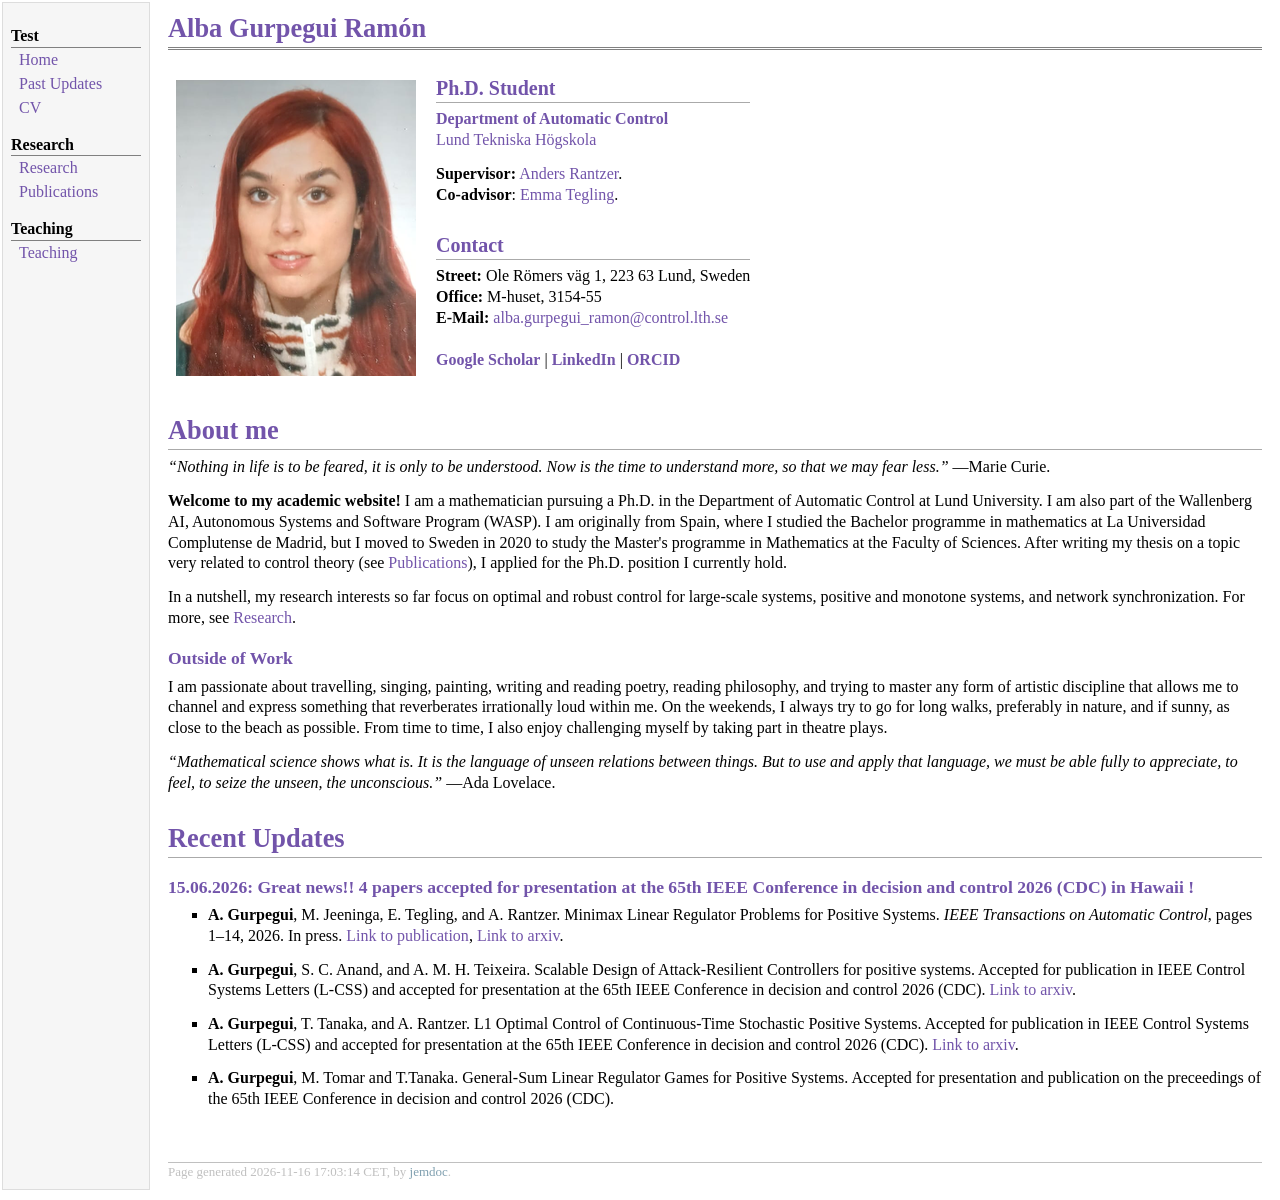
==== commit a7e18f84: "u" ====
--- a/index.html
+++ b/index.html
@@ -58,7 +58,7 @@
 in theatre plays.</p>
 <p><i>&ldquo;Mathematical science shows what is. It is the language of unseen relations between things. But to use and apply that language, we must be able fully to appreciate, to feel, to seize the unseen, the unconscious.&rdquo;</i> —Ada Lovelace.</p>
 <h1>Recent Updates</h1>
-<h3>15.06.2026: Great news: 4 papers accepted for presentation at the 65th IEEE Conference in decision and control 2026 (CDC) in Hawaii !</h3>
+<h3>15.06.2026: Great news!! 4 papers accepted for presentation at the 65th IEEE Conference in decision and control 2026 (CDC) in Hawaii !</h3>
 <ul>
 <li><p><b>A. Gurpegui</b>, M. Jeeninga, E. Tegling, and A. Rantzer. Minimax Linear Regulator Problems for Positive Systems. <i>IEEE Transactions
 on Automatic Control</i>, pages 1–14, 2026. In press. <a href="https://ieeexplore.ieee.org/document/11430578">Link to publication</a>, <a href="https://arxiv.org/pdf/2411.04809">Link to arxiv</a>.</p>
@@ -81,7 +81,7 @@
 </ul>
 <div id="footer">
 <div id="footer-text">
-Page generated 2026-11-16 16:57:39 CET, by <a href="http://jemdoc.jaboc.net/">jemdoc</a>.
+Page generated 2026-11-16 17:03:14 CET, by <a href="http://jemdoc.jaboc.net/">jemdoc</a>.
 </div>
 </div>
 </td>
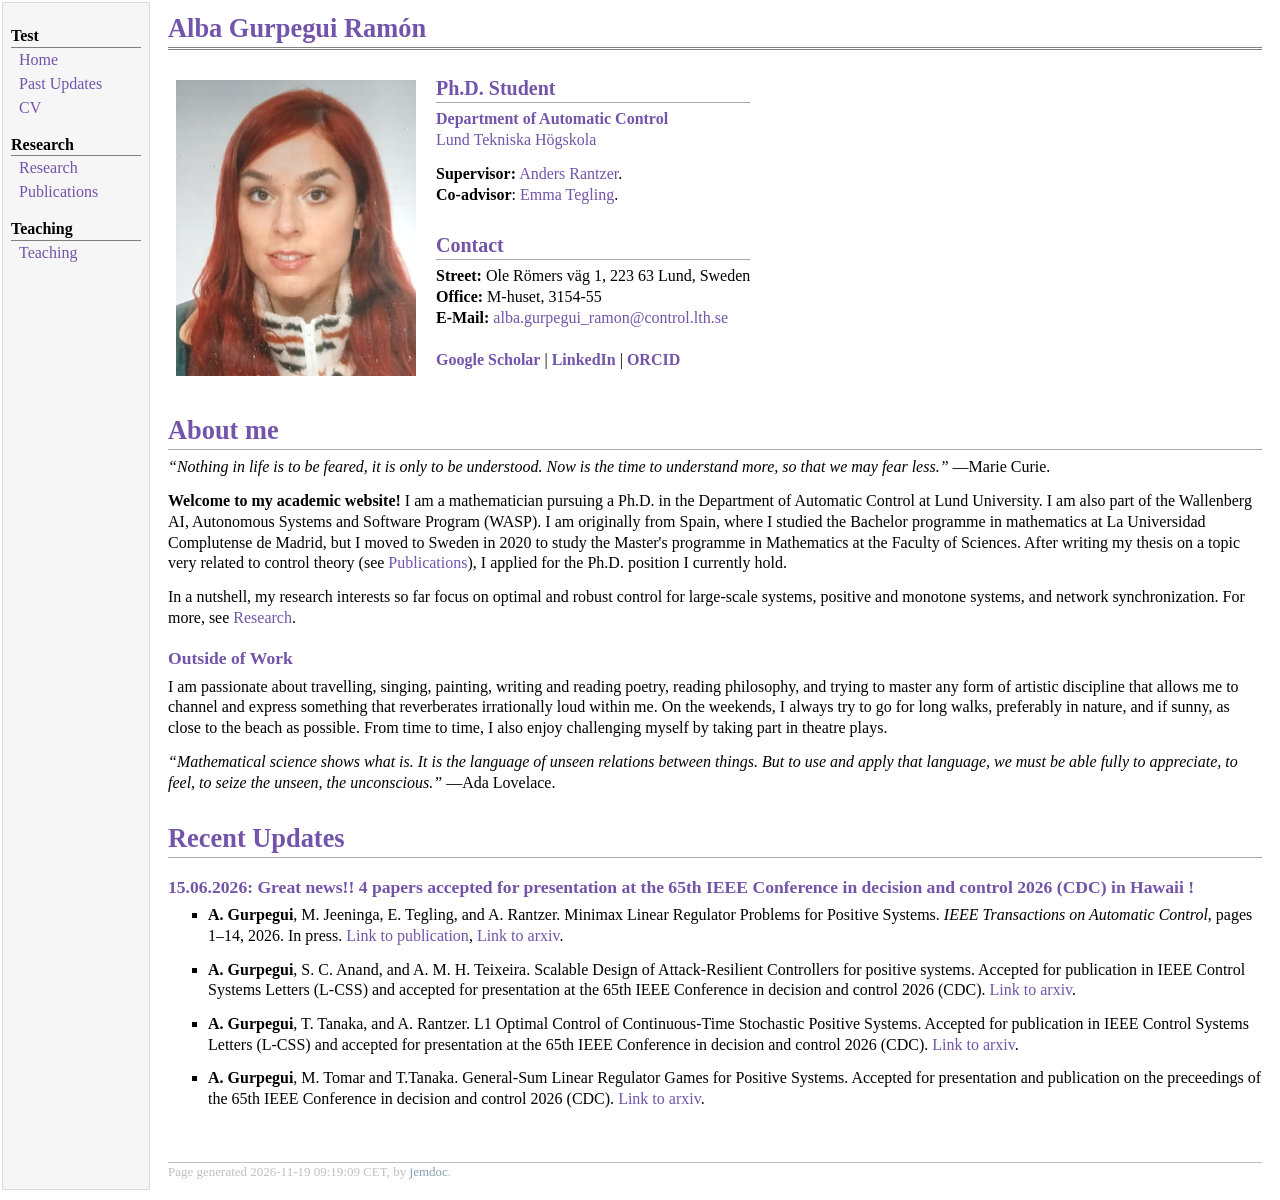
==== commit 79db63a1: "updaate" ====
--- a/index.html
+++ b/index.html
@@ -76,12 +76,12 @@
 </ul>
 <ul>
 <li><p><b>A. Gurpegui</b>, M. Tomar and T.Tanaka. General-Sum Linear Regulator Games for Positive Systems. Accepted for presentation and publication
-on the preceedings of the 65th IEEE Conference in decision and control 2026 (CDC).</p>
+on the preceedings of the 65th IEEE Conference in decision and control 2026 (CDC). <a href="https://arxiv.org/pdf/2608.22711">Link to arxiv</a>.</p>
 </li>
 </ul>
 <div id="footer">
 <div id="footer-text">
-Page generated 2026-11-16 17:03:14 CET, by <a href="http://jemdoc.jaboc.net/">jemdoc</a>.
+Page generated 2026-11-19 09:19:09 CET, by <a href="http://jemdoc.jaboc.net/">jemdoc</a>.
 </div>
 </div>
 </td>
